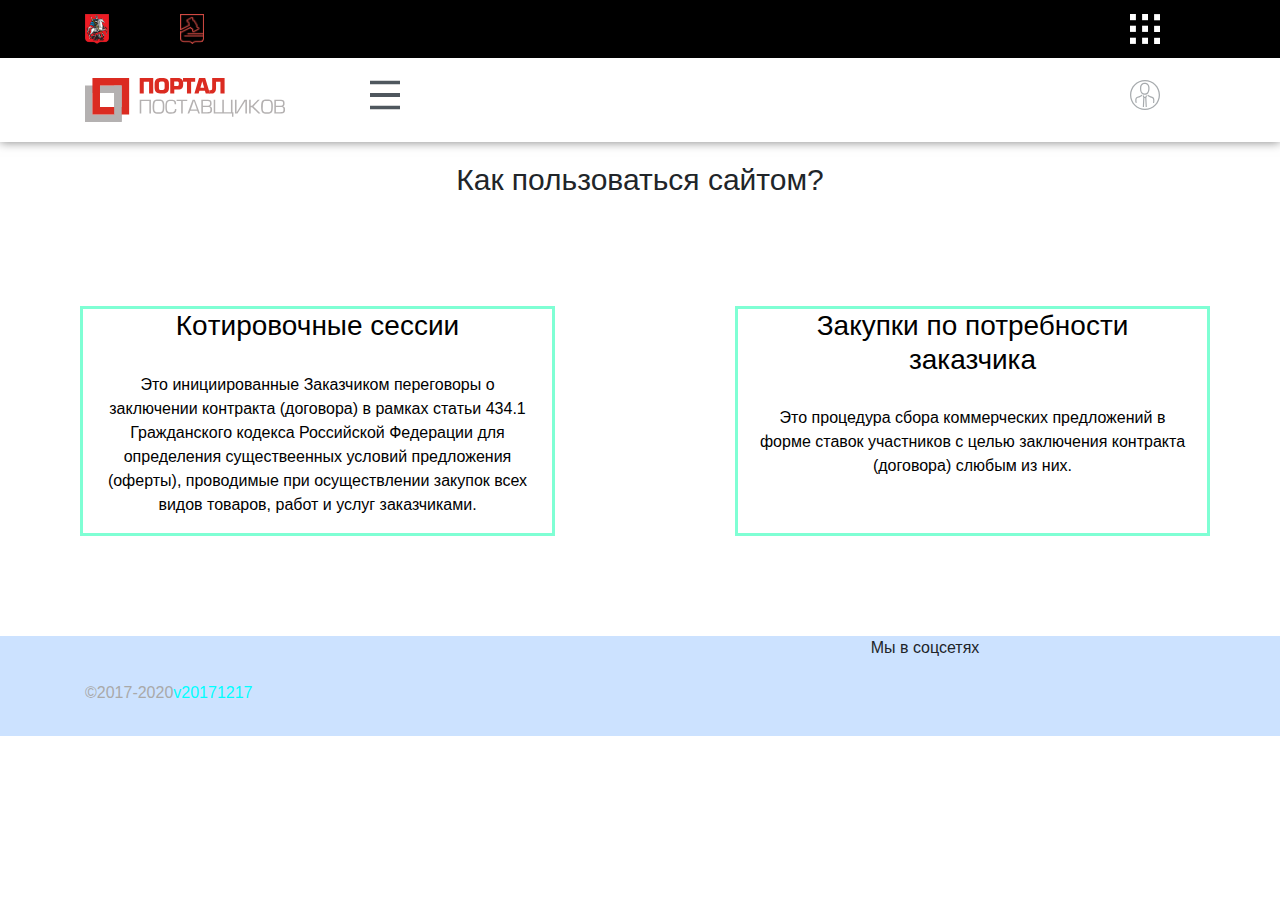
==== mos/index.html @ 6be178e0 "Add files via upload" ====
<!DOCTYPE HTML>
<html lang="ru">
 <head>
    <link rel="stylesheet" href="https://maxcdn.bootstrapcdn.com/bootstrap/4.0.0/css/bootstrap.min.css" integrity="sha384-Gn5384xqQ1aoWXA+058RXPxPg6fy4IWvTNh0E263XmFcJlSAwiGgFAW/dAiS6JXm" crossorigin="anonymous">
    <script src="https://maxcdn.bootstrapcdn.com/bootstrap/4.0.0/js/bootstrap.min.js" integrity="sha384-JZR6Spejh4U02d8jOt6vLEHfe/JQGiRRSQQxSfFWpi1MquVdAyjUar5+76PVCmYl" crossorigin="anonymous"></script>
    <title>Портал потавщиков | Демо</title>
    <link rel="stylesheet" href="css/main.css">
    <meta charset="utf-8">
</head>
<body>
    <header class="top_header">
        <div class="container">
            <div class="row">
                <div class="col-lg-1 top_header_item">
                    <img class="header_icon" src="images/mos_logo.png" height="30px" width="24px">
                </div>
                <div class="col-lg-1 top_header_item">
                    <img class="header_icon" src="images/tender.png" height="30px" width="24px">
                </div>
                <div class="col-lg-1 ml-auto top_header_item">
                    <img class="header_icon" src="images/squares.svg" height="30px" width="30px">
                </div>
            </div>
        </div>
    </header>
    <header class="lower_header">
        <div class="container">
            <div class="row">
                 <a class="col-lg-3" href="index.html">
                     <img src="images/pp_logo.svg" width="200px" height="56px" style="margin-top: 14px; margin-bottom: 14px;">
                </a>
                <div class="col-lg-2">
                    <img src="images/burger.svg" height="30px" width="30px" style="margin-bottom: 22px; margin-top: 22px;">
                </div>
                <div class="col-lg-1 ml-auto">
                    <img src="images/user.svg" height="30px" width="30px" style="margin-bottom: 22px; margin-top: 22px;">
                </div>
            </div>
        </div>
    </header>
    <section class="main_section">
        <div class="container">
            <div class="row">
                <h1 class="centered col-lg-12">Как пользоваться сайтом?</h1>
                <a class="col-lg-5 variants centered" href="cat_session.html" >
                    <h3 class="centered">Кoтировочные сессии</h3>
                    <p class="variants_description centered">Это инициированные Заказчиком переговоры о заключении контракта (договора) в рамках статьи 434.1 Гражданского кодекса Российской Федерации для определения существеенных условий предложения (оферты), проводимые при осуществлении закупок всех видов товаров, работ и услуг заказчиками.</p>
                </a>
                <a class="col-lg-5 variants" href="#" style="margin-left: auto">
                    <h3 class="centered">Закупки по потребности заказчика</h3>
                    <p class="variants_description centered">Это процедура сбора коммерческих предложений в форме ставок участников с целью заключения контракта (договора) слюбым из них.</p>
                </a>
            </div>
        </div>
    </section>
    <footer>
        <div class="container">
            <div class="row">
                <div class="col-lg-5 f_info">
                    <div class="text">
                    <span class="copyright">©2017-2020</span><span class="version">v20171217</span>
                    </div>
                    
                </div>
                <div class="col-lg-6 ml-auto centered social">
                    <p>Мы в соцсетях</p>
                </div>
            </div>
        </div>
    </footer>
</body>
</html>
---- mos/css/main.css ----
a{
    text-decoration: none;
    color: black;
}
a:hover{
    text-decoration: none;
    color: black;
}
.top_header{
    background: black;
    height: 58px;
}
.header_icon{
    margin-top: 14px;
}
.lower_header{
    padding: 0;
    vertical-align: top;
    height: 84px;
    box-shadow: 0 0 10px rgba(0 , 0 , 0 , 0.5)
}

.sq_icon{
    color: white;
    height , width: 30px;
    background-color: white;
}
.centered{
    text-align: center;
}
h1{
    margin-top: 20px;
    font-size: 30px;
}
.variants{
    margin-top: 100px;
    min-height: 200px;
/*    background-color: darkgray;*/
    margin-left: 10px;
    border: 3px solid aquamarine;
}
.variants:hover{
    border: 3px solid cornflowerblue;
    cursor: pointer;
}
.variants_description{
    margin-top: 30px;
}
footer{
    height: 100px;
    background-color: #cce2ff;
    margin-top: 100px;
}
.copyright{
    font-weight: 500;
    color: darkgrey;
    margin-top: 50px;
}
.version{
    color: aqua;
    font-weight: 500;
    margin-top: 50px;
}
.text{
    margin-top: 45px;
}
.annotation{
    text-align: center;
    margin-top: 30px;
    display: inline-block;
}
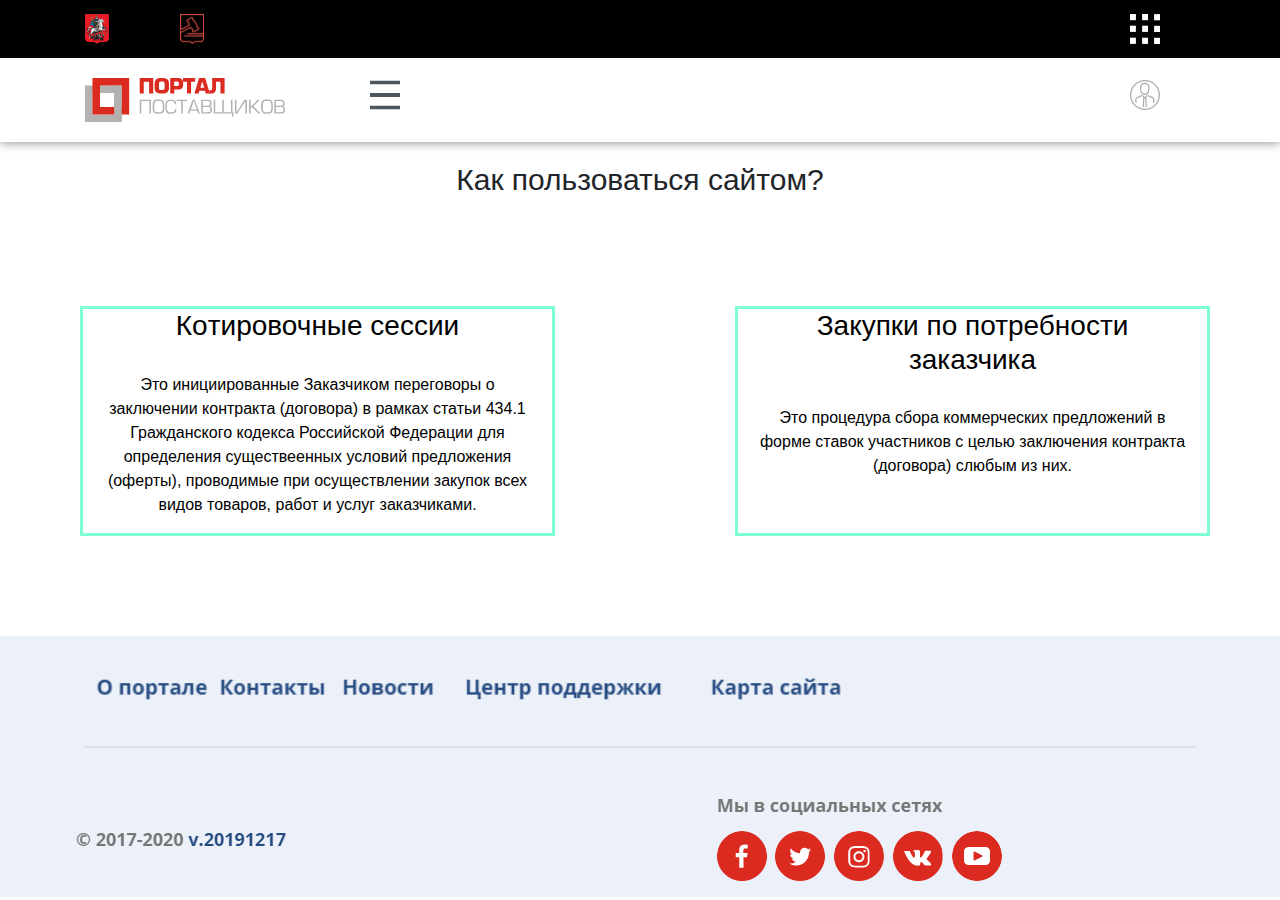
==== commit ae88f87b: "Add files via upload" ====
--- a/mos/index.html
+++ b/mos/index.html
@@ -56,15 +56,17 @@
     <footer>
         <div class="container">
             <div class="row">
-                <div class="col-lg-5 f_info">
+                <!--<div class="col-lg-5 f_info">
                     <div class="text">
                     <span class="copyright">©2017-2020</span><span class="version">v20171217</span>
                     </div>
                     
-                </div>
-                <div class="col-lg-6 ml-auto centered social">
+                </div>-->
+                <!--<div class="col-lg-6 ml-auto centered social">
                     <p>Мы в соцсетях</p>
-                </div>
+                </div>-->
+                <img src="images/footer_menu.PNG" class="col-lg-12" alt="">
+                <img src="images/footer.PNG" alt="">
             </div>
         </div>
     </footer>
--- a/mos/css/main.css
+++ b/mos/css/main.css
@@ -47,8 +47,8 @@
     margin-top: 30px;
 }
 footer{
-    height: 100px;
-    background-color: #cce2ff;
+    min-height: 100px;
+    background-color: #ecf1f9;
     margin-top: 100px;
 }
 .copyright{
